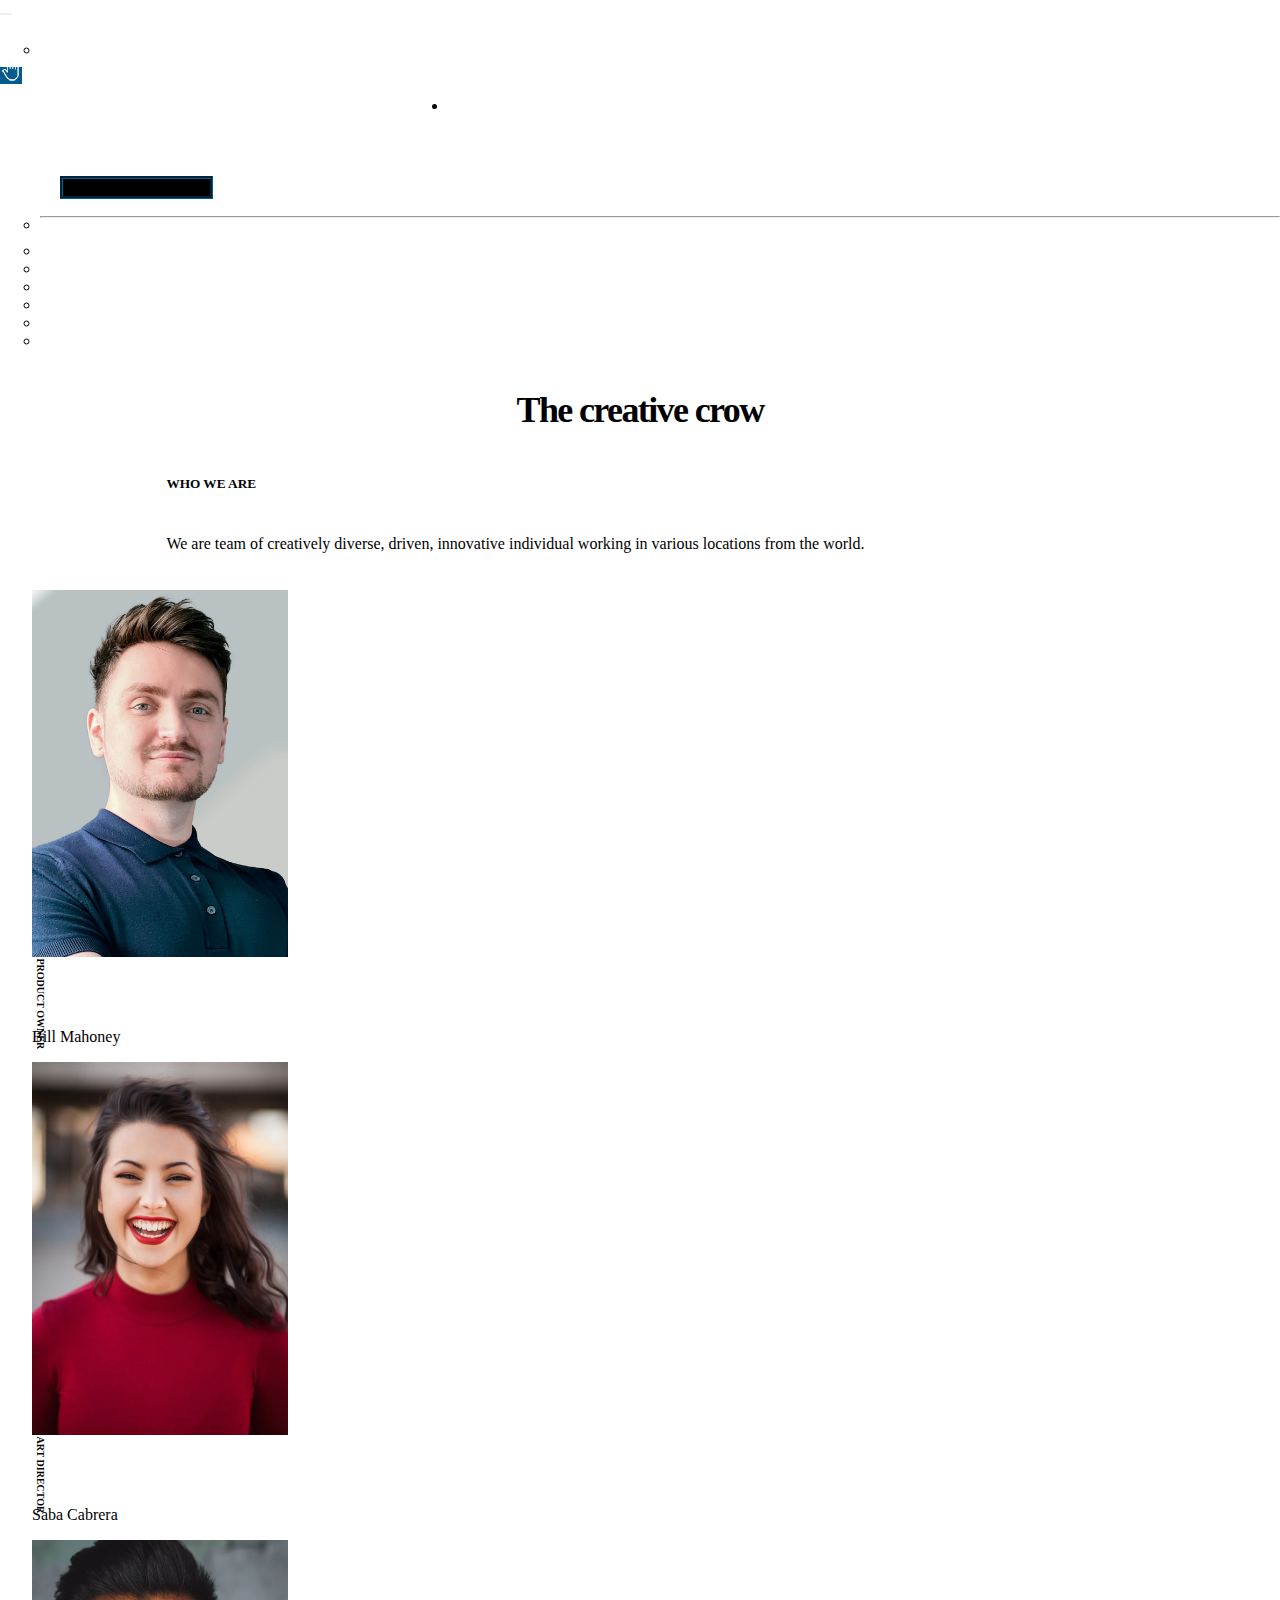
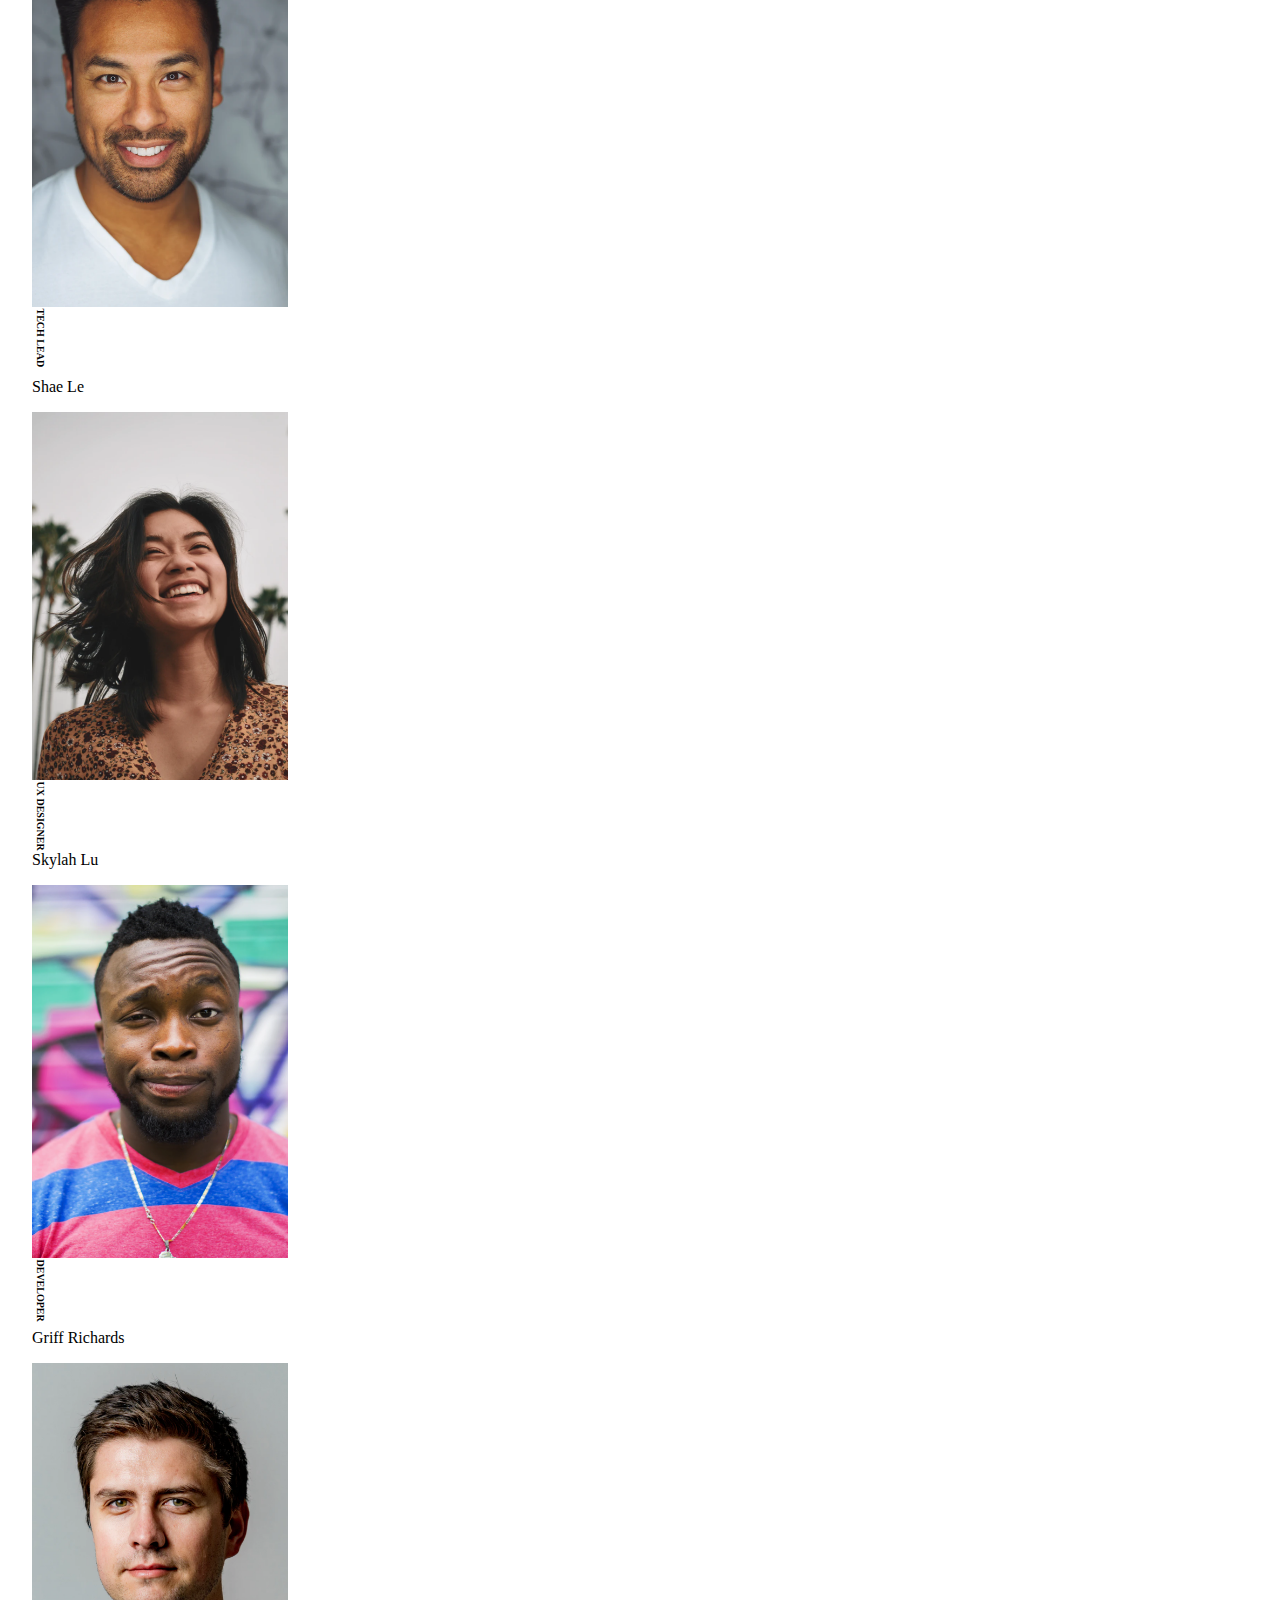
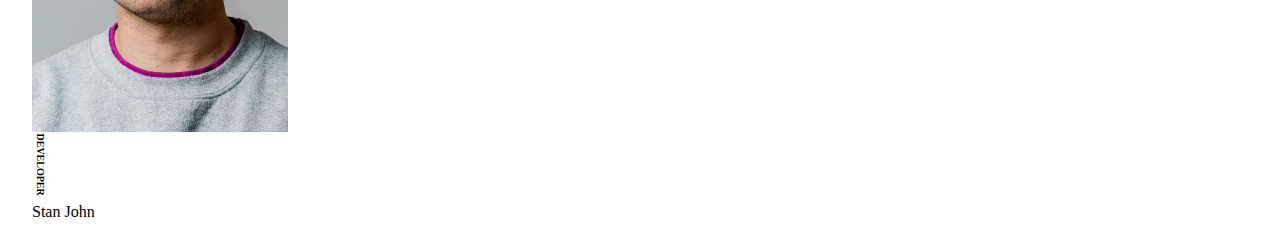
==== My team page/index.html @ d45494f2 "Actualización" ====
<!DOCTYPE html>
<html lang="en">
<head>
    
    <meta charset="UTF-8">
    <meta http-equiv="X-UA-Compatible" content="IE=edge">
    <meta name="viewport" content="width=device-width, initial-scale=1.0">
    <title>My team page</title>

    <link rel="shortcut icon" href="/icon/figma-logo.png" type="image/x-icon">

    <link rel="stylesheet" href="style.css">

    <link href="https://cdn.jsdelivr.net/npm/bootstrap@5.0.2/dist/css/bootstrap.min.css" rel="stylesheet" integrity="sha384-EVSTQN3/azprG1Anm3QDgpJLIm9Nao0Yz1ztcQTwFspd3yD65VohhpuuCOmLASjC" crossorigin="anonymous">

</head>

<body>
    <nav class="navbar navbar-expand-lg navbar-dark bg-dark">
        <div class="container-fluid">
            <button class="navbar-toggler" type="button" data-bs-toggle="collapse" data-bs-target="#navbarNavDropdown" aria-controls="navbarNavDropdown" aria-expanded="false" aria-label="Toggle navigation">
                    <span class="navbar-toggler-icon"></span>
            </button>
              
                <div class="collapse navbar-collapse" id="navbarNavDropdown">
                    
                  <ul class="navbar-nav">
                      <li class="nav-item dropdown">
                        <a id="menu-figma1" class="nav-link dropdown-toggle" href="#" role="button" data-bs-toggle="dropdown" aria-expanded="false">
                            <img src="icon/figma.png" alt="figma.png">
                        </a>
                        <ul class="dropdown-menu bg-dark">
                          <li><a class="dropdown-item" href=""> <img src="icon/check.png">&nbsp;&nbsp;&nbsp;Page 1</a></li>
                        </ul>
                      </li>

                      <li class="nav-item">
                        <a id="hand" class="nav-link" href="#" role="button">
                          <img src="icon/hand.png" alt="hand.png">
                        </a>
                      </li>
                      
                      <div id="not-found" class="container-fluid">
                        <li class="nav-item">
                          <span style="color:white">My team page</span>
                        </li>
                      </div>

                      <li id="headphone" class="nav-item" style="align-items: center;">
                        <a id="headphone1" class="nav-link" href="#" role="button"> 
                          <img src="icon/headphone.png" alt="headphone.png">
                        </a>
                      </li>

                      <li id="login" class="nav-item">
                        <a class="nav-link" href="#" role="button">Login</a>
                      </li>
                      
                      <li id="zoom1" class="nav-item dropdown">
                        <a class="nav-link dropdown-toggle" href="" role="button" data-bs-toggle="dropdown" aria-expanded="false">50%</a>
                        <ul class="dropdown-menu bg-dark">
                          <form class="d-flex" role="search">
                            <input class="form-control me-2"  type="search" aria-label="Search">
                          </form>
                          <li><hr class="dropdown-divider"></li>
                          <li id="list1" class="dropdown-item">
                            <a class="nav-link" href="#" role="button">Zoom in &nbsp;&nbsp;&nbsp;&nbsp;&nbsp;&nbsp;&nbsp;&nbsp;&nbsp;&nbsp;&nbsp;&nbsp;&nbsp;Ctrl++</a>
                          </li>
                          <li id="list1" class="dropdown-item">
                            <a class="nav-link" href="#" role="button">Zoom out &nbsp;&nbsp;&nbsp;&nbsp;&nbsp;&nbsp;&nbsp;&nbsp;&nbsp;&nbsp;   Ctrl+-</a>
                          </li>
                          <li id="list1" class="dropdown-item">
                            <a class="nav-link" href="#" role="button">Zoom to fit &nbsp;&nbsp;&nbsp;&nbsp;&nbsp;&nbsp;&nbsp;&nbsp;  Shift+1</a>
                          </li>
                          <li id="list1" class="dropdown-item">
                            <a class="nav-link" href="#" role="button">Zoom to &nbsp;&nbsp;&nbsp;&nbsp;&nbsp;&nbsp;&nbsp;&nbsp;&nbsp;&nbsp;&nbsp;50%    </a>
                          </li>
                          <li id="list1" class="dropdown-item">
                            <a class="nav-link" href="#" role="button">Zoom to 100% &nbsp;&nbsp;&nbsp;&nbsp;Ctrl+0</a>
                          </li>
                          <li id="list1" class="dropdown-item">
                            <a class="nav-link" href="#" role="button">Zoom to 200% &nbsp;&nbsp;&nbsp;&nbsp;&nbsp;&nbsp;&nbsp;&nbsp;&nbsp;&nbsp;&nbsp;&nbsp;&nbsp;&nbsp;&nbsp; </a>
                          </li>
                        </ul>
                      </li>
                    </ul>
                  </div>
          </div>
        </nav>

        <div class="album py-5 bg-light">
            <div id="album1" class="container">
              <div class="row row-cols-1 row-cols-sm-2 row-cols-md-2 g-3">
                <div id="text1" class="col">
                  <h3>The creative crow</h3>
                </div>
                <div id="text2" class="col">
                  <h5>WHO WE ARE</h5>
                  <h6>We are team of creatively diverse, driven, innovative individual working in various locations from the world.</h6>
                </div>
              </div>
          </div>


          <div id="album2" class="album py-5 d-flex justify-content-center">
            <div id="pict0" class="row row-cols-sm-2 row-cols-md-3 g-3">

              <div id="pict1" class="col">
                  <div class="card">
                    <img src="icon/photo1.png" alt="photo1.png">
                    <p id="text3">PRODUCT OWNER</p>
                  </div>
                  <div class="card-body">
                    <p class="card-text">Bill Mahoney</p>
                  </div>
              </div>

              <div id="pict2" class="col mt-5">
                  <div class="card">
                    <img src="icon/photo2.png" alt="photo2.png">
                    <p id="text3">ART DIRECTOR</p>
                  </div>
                  <div class="card-body">
                    <p class="card-text">Saba Cabrera</p>
                  </div>
              </div>

              <div id="pict1" class="col">
                  <div class="card">
                    <img src="icon/photo3.png" alt="photo3.png">
                    <p id="text3">TECH LEAD</p>
                  </div>
                  <div class="card-body">
                    <p class="card-text">Shae Le</p>
                  </div>
              </div>

              <div id="pict2" class="col">
                  <div class="card">
                    <img src="icon/photo4.png" alt="photo3.png">
                    <p id="text3">UX DESIGNER</p>
                  </div>
                  <div class="card-body">
                    <p class="card-text">Skylah Lu</p>
                  </div>
              </div>

              <div id="pict1" class="col mt-5">
                <div class="card">
                  <img src="icon/photo5.png" alt="photo5.png">
                  <p id="text3">DEVELOPER</p>
                </div>
                <div class="card-body">
                  <p class="card-text">Griff Richards</p>
                </div>
              </div>

              <div id="pict2" class="col">
                <div class="card">
                  <img src="icon/photo6.png" alt="photo6.png">
                  <p id="text3">DEVELOPER</p>
                </div>
                <div class="card-body">
                  <p class="card-text">Stan John</p>
                </div>
              </div>

            </div>
          </div>
        
        </div>

    <script src="https://cdn.jsdelivr.net/npm/bootstrap@5.0.2/dist/js/bootstrap.bundle.min.js" integrity="sha384-MrcW6ZMFYlzcLA8Nl+NtUVF0sA7MsXsP1UyJoMp4YLEuNSfAP+JcXn/tWtIaxVXM" crossorigin="anonymous"></script>
</body>
</html>
---- My team page/style.css ----
body {
    padding: 0;
    margin:0;
}

nav.navbar {
    padding: 1rem ;
    cursor: pointer;
    margin: 0;
    padding: 0;
}

ul.navbar-nav {
    margin: 0;
    padding: 0; 
}

.navbar-toggler {
    border: none !important;
}

.navbar-toggler:focus {
    box-shadow: none !important;
}

#menu-figma1 {
    color:white;
    align-content:center;
}

#menu-figma1 img {
    width: 0.8rem;
}

ul.dropdown-menu{
    border-radius: 0;
    box-shadow: black;
    text-align: center;
}

a.dropdown-item:hover {
    color:white;
    background-color: rgb(5, 91, 141);
}

a.dropdown-item {
    color: white;
    font-family: 'Gill Sans', 'Gill Sans MT', Calibri, 'Trebuchet MS', sans-serif;
    font-weight:bold ;
    font-size:0.8rem;
    text-align: left;
}

a.dropdown-item img {
    width: 0.5vw;
}

#hand  {
    background-color: rgb(5, 91, 141);
}

#not-found {
    margin: 1vw 20vw 0vw 35vw ;
}

#headphone{
    margin: 0vw 0vw 0vw 35vw;
    margin-inline: 0.1vw;
}

#headphone1 img:hover {
    border-radius: 100%;
    box-shadow:  rgba(5, 141, 35) 0rem 0.1rem 0.1rem 0.1rem;
}

#login:hover {
    height: 2.5rem;
    border-radius: 0%;
    border: 0.2rem;
    border-color: gray;
    border-style:solid;
}

#login a {
    color: white;
    font-family: 'Gill Sans', 'Gill Sans MT', Calibri, 'Trebuchet MS', sans-serif;
    font-weight:bold ;
    font-size:0.8rem;
    text-align: left;
}

#zoom1 ul form.d-flex {
    width: 11rem;
    height: 2rem;
    padding-left: 0.5rem;
}

#zoom1 ul input.form-control {
    color: white;
    font-family: 'Gill Sans', 'Gill Sans MT', Calibri, 'Trebuchet MS', sans-serif;
    font-weight:bold ;
    font-size:0.8rem;
    text-align: left;    
    background-color: black;
    border: 0.2rem;
    border-style:groove;
    border-color: rgb(5, 91, 141);
}

#zoom1 a:hover {
    padding-bottom: 0.8rem;
    background-color:rgb(5, 91, 141);
}

#zoom1 a {
    color: white;
    font-family: 'Gill Sans', 'Gill Sans MT', Calibri, 'Trebuchet MS', sans-serif;
    font-weight:bold ;
    font-size:0.8rem;
    text-align: left;
}



#list1:hover {
    background-color: rgb(5, 91, 141) ;
}

#list1 a {
    text-align: center ;
}

#album1{
    padding-left: 5vw;
    padding-right: 5vw;
}

#text1 h3 {
    text-align: center;
    font-family: 'PT Serif';
    font-style: normal;
    font-weight: 700;
    font-size: 36px;
    line-height: 48px;
    letter-spacing: -0.045em;
    color: #000000;
}

#text2 h5 {
    padding-left: 8vw;
    text-align: left;
    font-family: 'Poppins';
    font-style: normal;
    font-weight: bold;
    line-height: 27px;
    /* identical to box height */
    text-transform: uppercase;
    color: #000000;
}

#text2 h6 {
    padding-left: 8vw;
    padding-right: 1vw;
    font-weight:400;
    font-size: medium;
    text-align: left;
    text-transform: none;
    color: #000000;
}

#pict0{
    margin-left: 2rem;
}


#pict1 div.card{
    align-items:flex-start !important;
    flex-direction:row !important;
    background-color:transparent !important;
    border:none;
}

#pict1 img {
    width: 20vw;

}

#pict1 #text3 {
    transform:rotate(-270deg); 
    font-size: x-small; 
    font-weight: bold;
    margin-bottom: 0rem;
    margin-top: 2.5rem;
    margin-right: 0;
    margin-left: -2.5rem;
    width: 6rem;
}

#pict1 div.card-body {
    padding: 0;
}

#pict2 div.card{
    align-items:flex-start !important;
    flex-direction:row !important;
    background-color:transparent !important;
    border:none;
}

#pict2 img {
    width: 20vw;

}

#pict2 #text3 {
    transform:rotate(-270deg); 
    font-size: x-small; 
    font-weight: bold;
    margin-bottom: 0rem;
    margin-top: 2.5rem;
    margin-right: 0;
    margin-left: -2.5rem;
    width: 6rem;
}

#pict2 div.card-body {
    padding: 0;
}


@media only screen and (max-width: 767px) {
    #pict2 {
        margin-top: 5rem;
    }

    #pict1.mt-5 {
        margin-top: 0rem !important;
    }
}
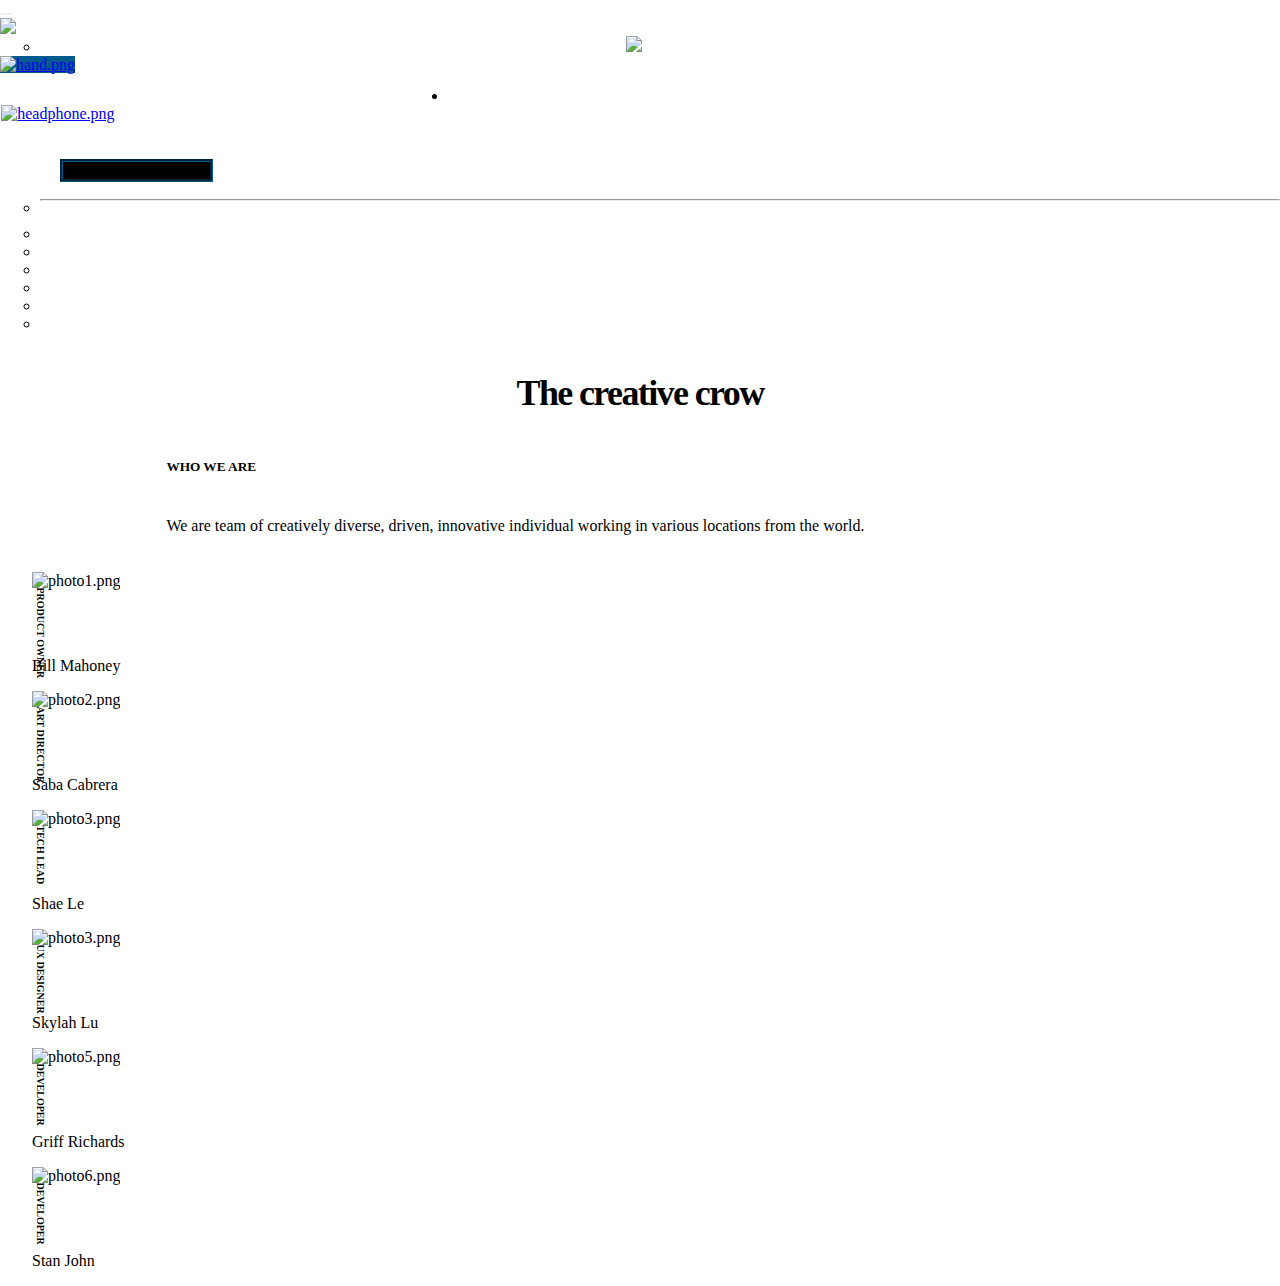
==== commit 70c6453b: "Actualización" ====
--- a/My team page/index.html
+++ b/My team page/index.html
@@ -7,7 +7,7 @@
     <meta name="viewport" content="width=device-width, initial-scale=1.0">
     <title>My team page</title>
 
-    <link rel="shortcut icon" href="/icon/figma-logo.png" type="image/x-icon">
+    <link rel="shortcut icon" href="../icon/figma-logo.png" type="image/x-icon">
 
     <link rel="stylesheet" href="style.css">
 
@@ -27,16 +27,16 @@
                   <ul class="navbar-nav">
                       <li class="nav-item dropdown">
                         <a id="menu-figma1" class="nav-link dropdown-toggle" href="#" role="button" data-bs-toggle="dropdown" aria-expanded="false">
-                            <img src="icon/figma.png" alt="figma.png">
+                            <img src="../icon/figma.png" alt="figma.png">
                         </a>
                         <ul class="dropdown-menu bg-dark">
-                          <li><a class="dropdown-item" href=""> <img src="icon/check.png">&nbsp;&nbsp;&nbsp;Page 1</a></li>
+                          <li><a class="dropdown-item" href=""> <img src="../icon/check.png">&nbsp;&nbsp;&nbsp;Page 1</a></li>
                         </ul>
                       </li>
 
                       <li class="nav-item">
                         <a id="hand" class="nav-link" href="#" role="button">
-                          <img src="icon/hand.png" alt="hand.png">
+                          <img src="../icon/hand.png" alt="hand.png">
                         </a>
                       </li>
                       
@@ -48,7 +48,7 @@
 
                       <li id="headphone" class="nav-item" style="align-items: center;">
                         <a id="headphone1" class="nav-link" href="#" role="button"> 
-                          <img src="icon/headphone.png" alt="headphone.png">
+                          <img src="../icon/headphone.png" alt="headphone.png">
                         </a>
                       </li>
 
@@ -107,7 +107,7 @@
 
               <div id="pict1" class="col">
                   <div class="card">
-                    <img src="icon/photo1.png" alt="photo1.png">
+                    <img src="../icon/photo1.png" alt="photo1.png">
                     <p id="text3">PRODUCT OWNER</p>
                   </div>
                   <div class="card-body">
@@ -117,7 +117,7 @@
 
               <div id="pict2" class="col mt-5">
                   <div class="card">
-                    <img src="icon/photo2.png" alt="photo2.png">
+                    <img src="../icon/photo2.png" alt="photo2.png">
                     <p id="text3">ART DIRECTOR</p>
                   </div>
                   <div class="card-body">
@@ -127,7 +127,7 @@
 
               <div id="pict1" class="col">
                   <div class="card">
-                    <img src="icon/photo3.png" alt="photo3.png">
+                    <img src="../icon/photo3.png" alt="photo3.png">
                     <p id="text3">TECH LEAD</p>
                   </div>
                   <div class="card-body">
@@ -137,7 +137,7 @@
 
               <div id="pict2" class="col">
                   <div class="card">
-                    <img src="icon/photo4.png" alt="photo3.png">
+                    <img src="../icon/photo4.png" alt="photo3.png">
                     <p id="text3">UX DESIGNER</p>
                   </div>
                   <div class="card-body">
@@ -147,7 +147,7 @@
 
               <div id="pict1" class="col mt-5">
                 <div class="card">
-                  <img src="icon/photo5.png" alt="photo5.png">
+                  <img src="../icon/photo5.png" alt="photo5.png">
                   <p id="text3">DEVELOPER</p>
                 </div>
                 <div class="card-body">
@@ -157,7 +157,7 @@
 
               <div id="pict2" class="col">
                 <div class="card">
-                  <img src="icon/photo6.png" alt="photo6.png">
+                  <img src="../icon/photo6.png" alt="photo6.png">
                   <p id="text3">DEVELOPER</p>
                 </div>
                 <div class="card-body">
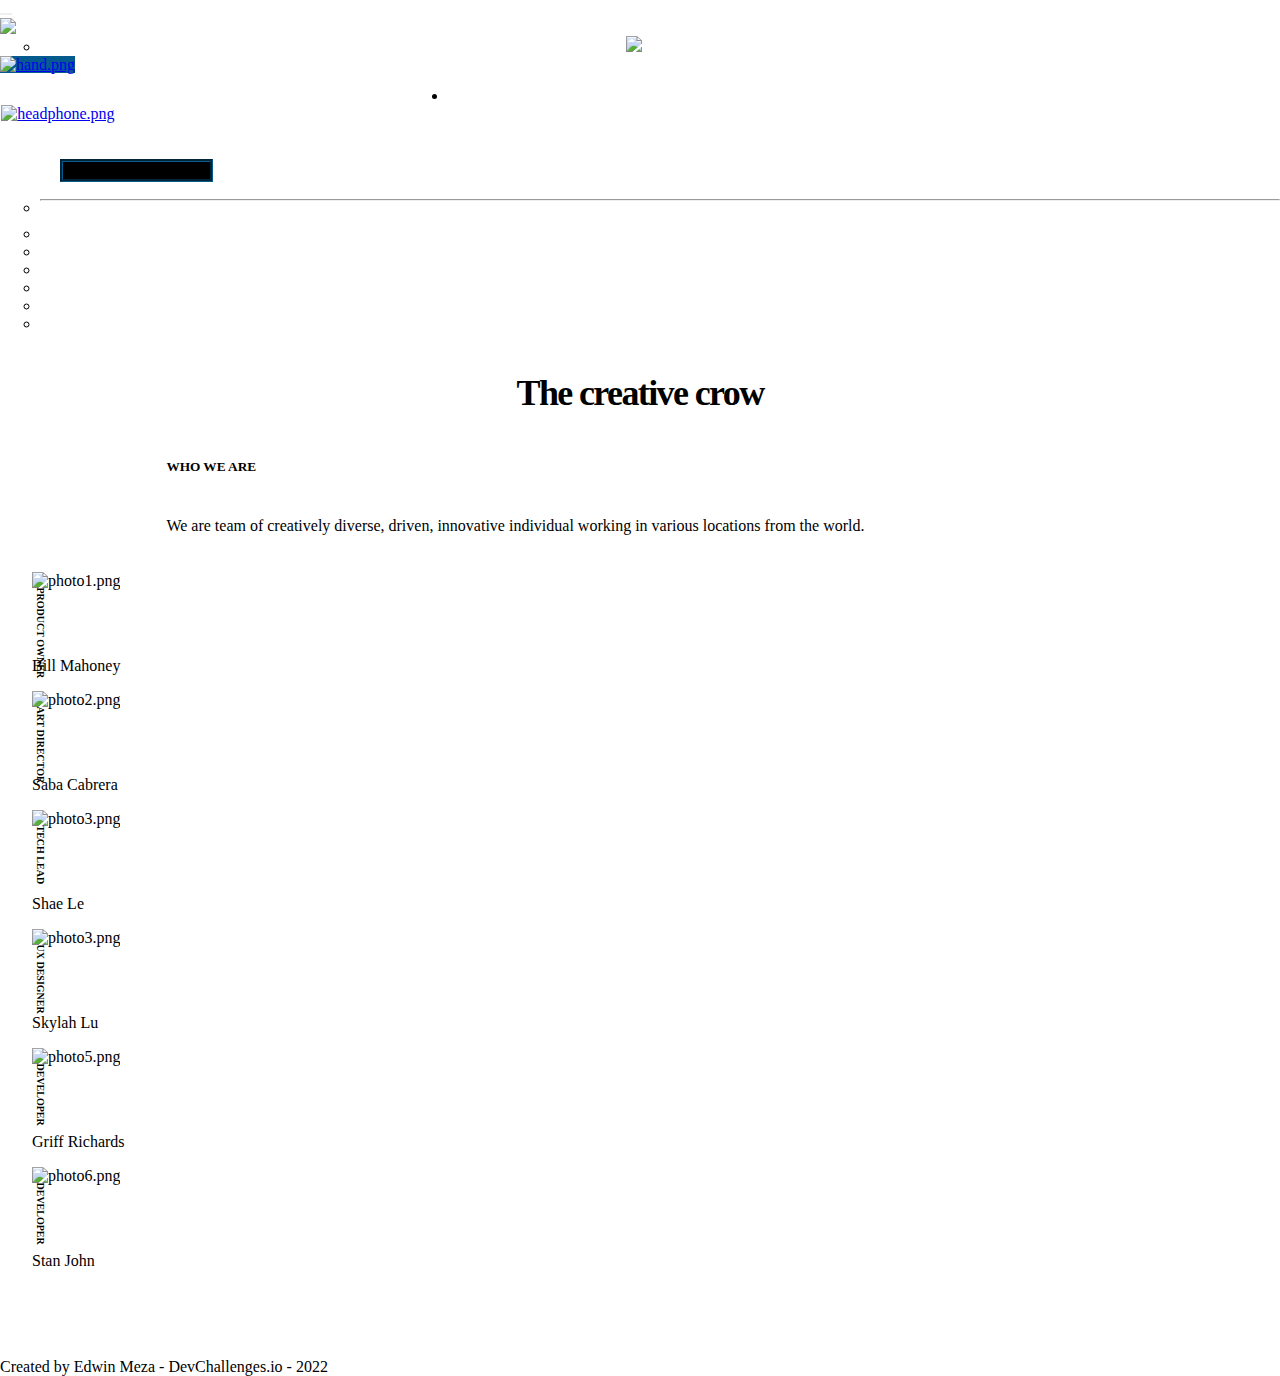
==== commit 79feb049: "Actualizacion" ====
--- a/My team page/index.html
+++ b/My team page/index.html
@@ -16,7 +16,7 @@
 </head>
 
 <body>
-    <nav class="navbar navbar-expand-lg navbar-dark bg-dark">
+    <nav class="navbar navbar-expand-lg navbar-dark bg-dark fixed-top">
         <div class="container-fluid">
             <button class="navbar-toggler" type="button" data-bs-toggle="collapse" data-bs-target="#navbarNavDropdown" aria-controls="navbarNavDropdown" aria-expanded="false" aria-label="Toggle navigation">
                     <span class="navbar-toggler-icon"></span>
@@ -172,4 +172,9 @@
 
     <script src="https://cdn.jsdelivr.net/npm/bootstrap@5.0.2/dist/js/bootstrap.bundle.min.js" integrity="sha384-MrcW6ZMFYlzcLA8Nl+NtUVF0sA7MsXsP1UyJoMp4YLEuNSfAP+JcXn/tWtIaxVXM" crossorigin="anonymous"></script>
 </body>
+<footer>
+  <div class="card-footer">
+    <a>Created by Edwin Meza - DevChallenges.io - 2022</a>  
+  </div>
+</footer>
 </html>
--- a/My team page/style.css
+++ b/My team page/style.css
@@ -227,6 +227,9 @@
     padding: 0;
 }
 
+footer {
+    margin-top: 5.5rem;
+}
 
 @media only screen and (max-width: 767px) {
     #pict2 {
